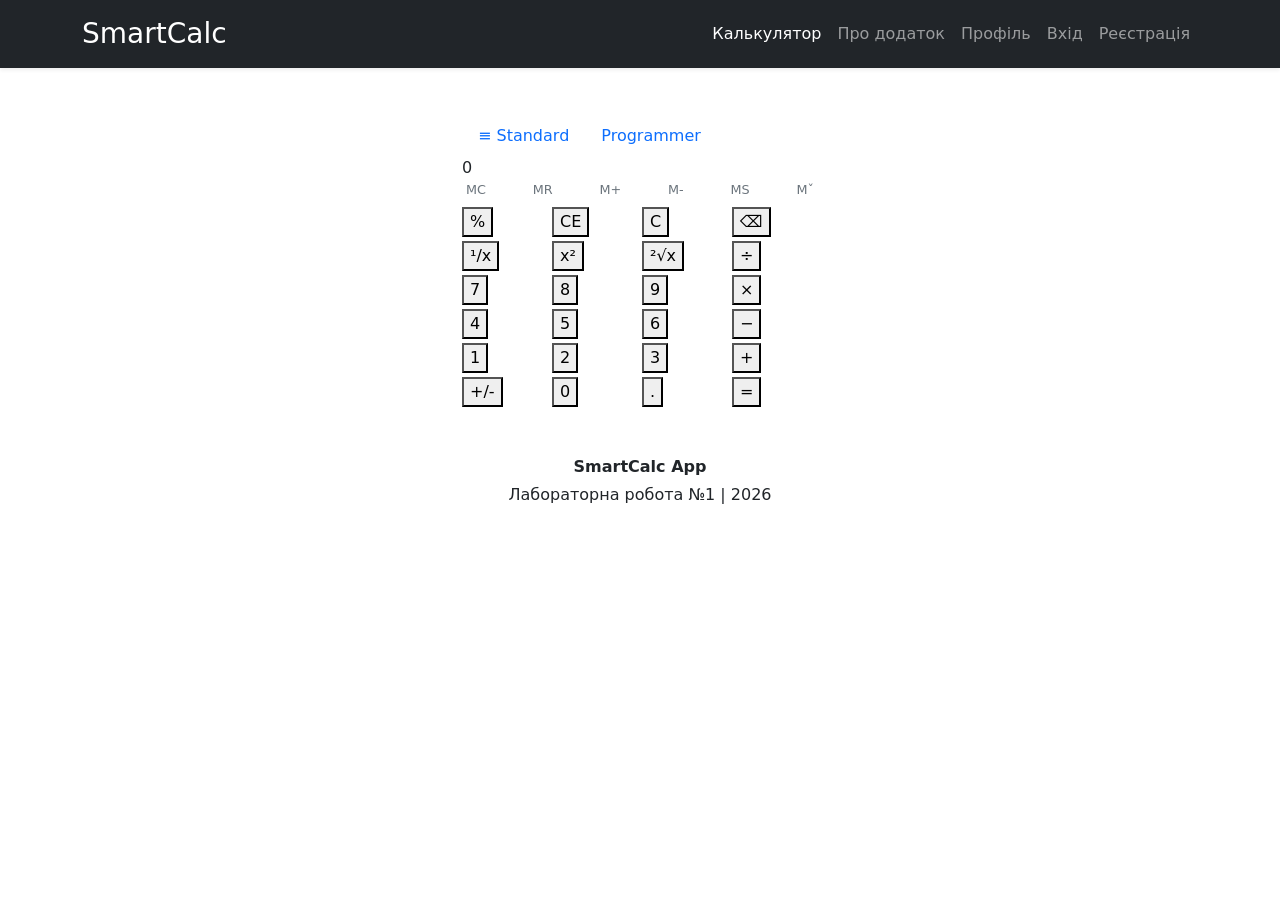
==== index.html @ d1dbdce1 "lab1" ====
<!DOCTYPE html>
<html lang="uk">
<head>
    <meta charset="UTF-8">
    <meta name="viewport" content="width=device-width, initial-scale=1.0">
    <title>SmartCalc - Головна</title>
    <link href="https://cdn.jsdelivr.net/npm/bootstrap@5.3.0/dist/css/bootstrap.min.css" rel="stylesheet">
    <link rel="stylesheet" href="style.css">
</head>
<body>
    <nav class="navbar navbar-expand-lg navbar-dark bg-dark shadow-sm">
        <div class="container">
            <a class="navbar-brand fs-3" href="index.html">SmartCalc</a>
            <button class="navbar-toggler" type="button" data-bs-toggle="collapse" data-bs-target="#navbarNav">
                <span class="navbar-toggler-icon"></span>
            </button>
            <div class="collapse navbar-collapse" id="navbarNav">
                <div class="navbar-nav ms-auto">
                    <a class="nav-link active" href="index.html">Калькулятор</a>
                    <a class="nav-link" href="about.html">Про додаток</a>
                    <a class="nav-link" href="profile.html">Профіль</a>
                    <a class="nav-link" href="login.html">Вхід</a>
                    <a class="nav-link" href="register.html">Реєстрація</a>
                </div>
            </div>
        </div>
    </nav>

    <main class="container my-5">
        <div class="row justify-content-center">
            <div class="col-md-7 col-lg-5 col-xl-4">
                
                <div class="calc-card">
                    <ul class="nav nav-calc-mode" id="calcTabs" role="tablist">
                        <li class="nav-item">
                            <button class="nav-link active" data-bs-toggle="tab" data-bs-target="#std">≡ Standard</button>
                        </li>
                        <li class="nav-item">
                            <button class="nav-link" data-bs-toggle="tab" data-bs-target="#prog">Programmer</button>
                        </li>
                    </ul>
                    
                    <div class="display">0</div>

                    <div class="tab-content">
                        
                        <div class="tab-pane fade show active" id="std">
                            <div class="d-flex justify-content-between text-secondary mb-2 px-1" style="font-size: 0.8rem;">
                                <span>MC</span><span>MR</span><span>M+</span><span>M-</span><span>MS</span><span>Mˇ</span>
                            </div>
                            
                            <div class="row g-1 row-cols-4">
                                <div class="col"><button class="calc-btn btn-op">%</button></div>
                                <div class="col"><button class="calc-btn btn-op">CE</button></div>
                                <div class="col"><button class="calc-btn btn-op">C</button></div>
                                <div class="col"><button class="calc-btn btn-op">⌫</button></div>
                                
                                <div class="col"><button class="calc-btn btn-op">¹/x</button></div>
                                <div class="col"><button class="calc-btn btn-op">x²</button></div>
                                <div class="col"><button class="calc-btn btn-op">²√x</button></div>
                                <div class="col"><button class="calc-btn btn-op">÷</button></div>
                                
                                <div class="col"><button class="calc-btn btn-num">7</button></div>
                                <div class="col"><button class="calc-btn btn-num">8</button></div>
                                <div class="col"><button class="calc-btn btn-num">9</button></div>
                                <div class="col"><button class="calc-btn btn-op">×</button></div>
                                
                                <div class="col"><button class="calc-btn btn-num">4</button></div>
                                <div class="col"><button class="calc-btn btn-num">5</button></div>
                                <div class="col"><button class="calc-btn btn-num">6</button></div>
                                <div class="col"><button class="calc-btn btn-op">−</button></div>
                                
                                <div class="col"><button class="calc-btn btn-num">1</button></div>
                                <div class="col"><button class="calc-btn btn-num">2</button></div>
                                <div class="col"><button class="calc-btn btn-num">3</button></div>
                                <div class="col"><button class="calc-btn btn-op">+</button></div>
                                
                                <div class="col"><button class="calc-btn btn-num">+/-</button></div>
                                <div class="col"><button class="calc-btn btn-num">0</button></div>
                                <div class="col"><button class="calc-btn btn-num">.</button></div>
                                <div class="col"><button class="calc-btn btn-eq">=</button></div>
                            </div>
                        </div>

                        
                        <div class="tab-pane fade" id="prog">
                            <div class="mb-3" style="font-size: 0.9rem;">
                                <div class="d-flex justify-content-between text-secondary mb-1"><span class="fw-bold">HEX</span><span>0</span></div>
                                <div class="d-flex justify-content-between text-info border-start border-info border-3 ps-2 mb-1"><span class="fw-bold text-white">DEC</span><span class="text-white">0</span></div>
                                <div class="d-flex justify-content-between text-secondary mb-1"><span class="fw-bold">OCT</span><span>0</span></div>
                                <div class="d-flex justify-content-between text-secondary mb-1"><span class="fw-bold">BIN</span><span>0</span></div>
                            </div>
                            
                            <div class="d-flex gap-4 mb-3 text-white" style="font-size: 0.85rem;">
                                <div>Bitwise ˇ</div>
                                <div>Bit shift ˇ</div>
                            </div>
                            
                            <div class="row g-1 row-cols-5">
                                <div class="col"><button class="calc-btn btn-op text-secondary">A</button></div>
                                <div class="col"><button class="calc-btn btn-op">&lt;&lt;</button></div>
                                <div class="col"><button class="calc-btn btn-op">&gt;&gt;</button></div>
                                <div class="col"><button class="calc-btn btn-op">C</button></div>
                                <div class="col"><button class="calc-btn btn-op">⌫</button></div>
                                
                                <div class="col"><button class="calc-btn btn-op text-secondary">B</button></div>
                                <div class="col"><button class="calc-btn btn-op">(</button></div>
                                <div class="col"><button class="calc-btn btn-op">)</button></div>
                                <div class="col"><button class="calc-btn btn-op">%</button></div>
                                <div class="col"><button class="calc-btn btn-op">÷</button></div>
                                
                                <div class="col"><button class="calc-btn btn-op text-secondary">C</button></div>
                                <div class="col"><button class="calc-btn btn-num">7</button></div>
                                <div class="col"><button class="calc-btn btn-num">8</button></div>
                                <div class="col"><button class="calc-btn btn-num">9</button></div>
                                <div class="col"><button class="calc-btn btn-op">×</button></div>
                                
                                <div class="col"><button class="calc-btn btn-op text-secondary">D</button></div>
                                <div class="col"><button class="calc-btn btn-num">4</button></div>
                                <div class="col"><button class="calc-btn btn-num">5</button></div>
                                <div class="col"><button class="calc-btn btn-num">6</button></div>
                                <div class="col"><button class="calc-btn btn-op">−</button></div>
                                
                                <div class="col"><button class="calc-btn btn-op text-secondary">E</button></div>
                                <div class="col"><button class="calc-btn btn-num">1</button></div>
                                <div class="col"><button class="calc-btn btn-num">2</button></div>
                                <div class="col"><button class="calc-btn btn-num">3</button></div>
                                <div class="col"><button class="calc-btn btn-op">+</button></div>
                                
                                <div class="col"><button class="calc-btn btn-op text-secondary">F</button></div>
                                <div class="col"><button class="calc-btn btn-num">+/-</button></div>
                                <div class="col"><button class="calc-btn btn-num">0</button></div>
                                <div class="col"><button class="calc-btn btn-num">.</button></div>
                                <div class="col"><button class="calc-btn btn-eq">=</button></div>
                            </div>
                        </div>
                    </div>
                </div>

            </div>
        </div>
    </main>

    <footer class="text-center">
        <div class="container">
            <p class="mb-1 fw-bold">SmartCalc App</p>
            <p class="mb-0">Лабораторна робота №1 | 2026</p>
        </div>
    </footer>
    <script src="https://cdn.jsdelivr.net/npm/bootstrap@5.3.0/dist/js/bootstrap.bundle.min.js"></script>
</body>
</html>
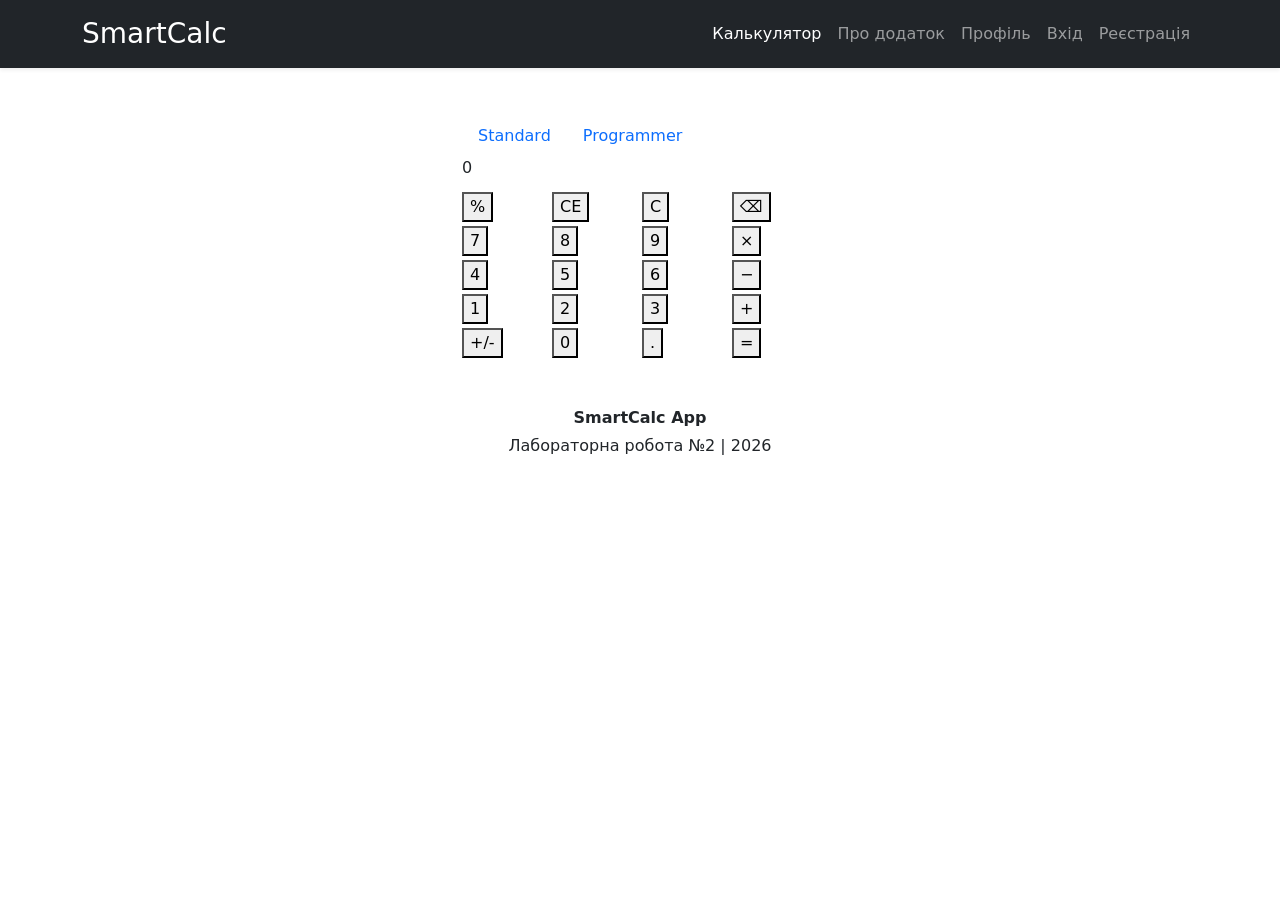
==== commit e658a25b: "Update index.html for lab2" ====
--- a/index.html
+++ b/index.html
@@ -29,11 +29,10 @@
     <main class="container my-5">
         <div class="row justify-content-center">
             <div class="col-md-7 col-lg-5 col-xl-4">
-                
                 <div class="calc-card">
                     <ul class="nav nav-calc-mode" id="calcTabs" role="tablist">
                         <li class="nav-item">
-                            <button class="nav-link active" data-bs-toggle="tab" data-bs-target="#std">≡ Standard</button>
+                            <button class="nav-link active" data-bs-toggle="tab" data-bs-target="#std">Standard</button>
                         </li>
                         <li class="nav-item">
                             <button class="nav-link" data-bs-toggle="tab" data-bs-target="#prog">Programmer</button>
@@ -43,38 +42,24 @@
                     <div class="display">0</div>
 
                     <div class="tab-content">
-                        
                         <div class="tab-pane fade show active" id="std">
-                            <div class="d-flex justify-content-between text-secondary mb-2 px-1" style="font-size: 0.8rem;">
-                                <span>MC</span><span>MR</span><span>M+</span><span>M-</span><span>MS</span><span>Mˇ</span>
-                            </div>
-                            
-                            <div class="row g-1 row-cols-4">
+                            <div class="row g-1 row-cols-4 mt-2">
                                 <div class="col"><button class="calc-btn btn-op">%</button></div>
                                 <div class="col"><button class="calc-btn btn-op">CE</button></div>
                                 <div class="col"><button class="calc-btn btn-op">C</button></div>
                                 <div class="col"><button class="calc-btn btn-op">⌫</button></div>
-                                
-                                <div class="col"><button class="calc-btn btn-op">¹/x</button></div>
-                                <div class="col"><button class="calc-btn btn-op">x²</button></div>
-                                <div class="col"><button class="calc-btn btn-op">²√x</button></div>
-                                <div class="col"><button class="calc-btn btn-op">÷</button></div>
-                                
                                 <div class="col"><button class="calc-btn btn-num">7</button></div>
                                 <div class="col"><button class="calc-btn btn-num">8</button></div>
                                 <div class="col"><button class="calc-btn btn-num">9</button></div>
                                 <div class="col"><button class="calc-btn btn-op">×</button></div>
-                                
                                 <div class="col"><button class="calc-btn btn-num">4</button></div>
                                 <div class="col"><button class="calc-btn btn-num">5</button></div>
                                 <div class="col"><button class="calc-btn btn-num">6</button></div>
                                 <div class="col"><button class="calc-btn btn-op">−</button></div>
-                                
                                 <div class="col"><button class="calc-btn btn-num">1</button></div>
                                 <div class="col"><button class="calc-btn btn-num">2</button></div>
                                 <div class="col"><button class="calc-btn btn-num">3</button></div>
                                 <div class="col"><button class="calc-btn btn-op">+</button></div>
-                                
                                 <div class="col"><button class="calc-btn btn-num">+/-</button></div>
                                 <div class="col"><button class="calc-btn btn-num">0</button></div>
                                 <div class="col"><button class="calc-btn btn-num">.</button></div>
@@ -82,53 +67,37 @@
                             </div>
                         </div>
 
-                        
                         <div class="tab-pane fade" id="prog">
-                            <div class="mb-3" style="font-size: 0.9rem;">
+                            <div class="mb-3 mt-2" style="font-size: 0.9rem;">
                                 <div class="d-flex justify-content-between text-secondary mb-1"><span class="fw-bold">HEX</span><span>0</span></div>
                                 <div class="d-flex justify-content-between text-info border-start border-info border-3 ps-2 mb-1"><span class="fw-bold text-white">DEC</span><span class="text-white">0</span></div>
                                 <div class="d-flex justify-content-between text-secondary mb-1"><span class="fw-bold">OCT</span><span>0</span></div>
                                 <div class="d-flex justify-content-between text-secondary mb-1"><span class="fw-bold">BIN</span><span>0</span></div>
                             </div>
                             
-                            <div class="d-flex gap-4 mb-3 text-white" style="font-size: 0.85rem;">
-                                <div>Bitwise ˇ</div>
-                                <div>Bit shift ˇ</div>
-                            </div>
-                            
                             <div class="row g-1 row-cols-5">
                                 <div class="col"><button class="calc-btn btn-op text-secondary">A</button></div>
-                                <div class="col"><button class="calc-btn btn-op">&lt;&lt;</button></div>
-                                <div class="col"><button class="calc-btn btn-op">&gt;&gt;</button></div>
+                                <div class="col"><button class="calc-btn btn-op"><<</button></div>
+                                <div class="col"><button class="calc-btn btn-op">>></button></div>
                                 <div class="col"><button class="calc-btn btn-op">C</button></div>
                                 <div class="col"><button class="calc-btn btn-op">⌫</button></div>
-                                
                                 <div class="col"><button class="calc-btn btn-op text-secondary">B</button></div>
-                                <div class="col"><button class="calc-btn btn-op">(</button></div>
-                                <div class="col"><button class="calc-btn btn-op">)</button></div>
-                                <div class="col"><button class="calc-btn btn-op">%</button></div>
-                                <div class="col"><button class="calc-btn btn-op">÷</button></div>
-                                
-                                <div class="col"><button class="calc-btn btn-op text-secondary">C</button></div>
                                 <div class="col"><button class="calc-btn btn-num">7</button></div>
                                 <div class="col"><button class="calc-btn btn-num">8</button></div>
                                 <div class="col"><button class="calc-btn btn-num">9</button></div>
                                 <div class="col"><button class="calc-btn btn-op">×</button></div>
-                                
-                                <div class="col"><button class="calc-btn btn-op text-secondary">D</button></div>
+                                <div class="col"><button class="calc-btn btn-op text-secondary">C</button></div>
                                 <div class="col"><button class="calc-btn btn-num">4</button></div>
                                 <div class="col"><button class="calc-btn btn-num">5</button></div>
                                 <div class="col"><button class="calc-btn btn-num">6</button></div>
                                 <div class="col"><button class="calc-btn btn-op">−</button></div>
-                                
-                                <div class="col"><button class="calc-btn btn-op text-secondary">E</button></div>
+                                <div class="col"><button class="calc-btn btn-op text-secondary">D</button></div>
                                 <div class="col"><button class="calc-btn btn-num">1</button></div>
                                 <div class="col"><button class="calc-btn btn-num">2</button></div>
                                 <div class="col"><button class="calc-btn btn-num">3</button></div>
                                 <div class="col"><button class="calc-btn btn-op">+</button></div>
-                                
+                                <div class="col"><button class="calc-btn btn-op text-secondary">E</button></div>
                                 <div class="col"><button class="calc-btn btn-op text-secondary">F</button></div>
-                                <div class="col"><button class="calc-btn btn-num">+/-</button></div>
                                 <div class="col"><button class="calc-btn btn-num">0</button></div>
                                 <div class="col"><button class="calc-btn btn-num">.</button></div>
                                 <div class="col"><button class="calc-btn btn-eq">=</button></div>
@@ -136,7 +105,6 @@
                         </div>
                     </div>
                 </div>
-
             </div>
         </div>
     </main>
@@ -144,9 +112,10 @@
     <footer class="text-center">
         <div class="container">
             <p class="mb-1 fw-bold">SmartCalc App</p>
-            <p class="mb-0">Лабораторна робота №1 | 2026</p>
+            <p class="mb-0">Лабораторна робота №2 | 2026</p>
         </div>
     </footer>
     <script src="https://cdn.jsdelivr.net/npm/bootstrap@5.3.0/dist/js/bootstrap.bundle.min.js"></script>
+    <script src="app.js" defer></script>
 </body>
-</html>+</html>
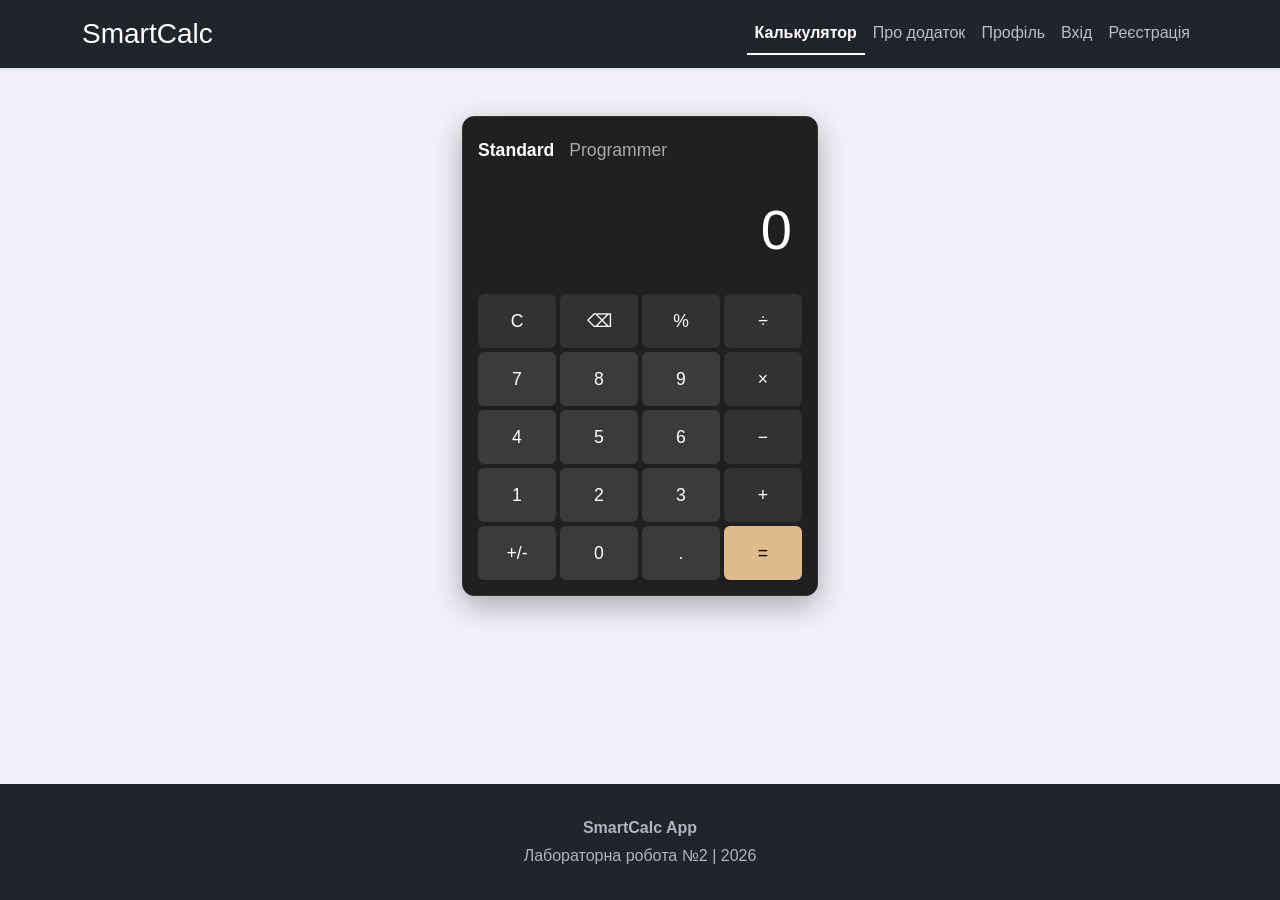
==== commit 23876d8a: "Add files via upload" ====
--- a/index.html
+++ b/index.html
@@ -44,10 +44,10 @@
                     <div class="tab-content">
                         <div class="tab-pane fade show active" id="std">
                             <div class="row g-1 row-cols-4 mt-2">
-                                <div class="col"><button class="calc-btn btn-op">%</button></div>
-                                <div class="col"><button class="calc-btn btn-op">CE</button></div>
                                 <div class="col"><button class="calc-btn btn-op">C</button></div>
                                 <div class="col"><button class="calc-btn btn-op">⌫</button></div>
+                                <div class="col"><button class="calc-btn btn-op">%</button></div>
+                                <div class="col"><button class="calc-btn btn-op">÷</button></div>
                                 <div class="col"><button class="calc-btn btn-num">7</button></div>
                                 <div class="col"><button class="calc-btn btn-num">8</button></div>
                                 <div class="col"><button class="calc-btn btn-num">9</button></div>
@@ -116,6 +116,8 @@
         </div>
     </footer>
     <script src="https://cdn.jsdelivr.net/npm/bootstrap@5.3.0/dist/js/bootstrap.bundle.min.js"></script>
-    <script src="app.js" defer></script>
+    <script src="model.js"></script>
+    <script src="view.js"></script>
+    <script src="controller.js"></script>
 </body>
-</html>
+</html>
--- a/style.css
+++ b/style.css
@@ -0,0 +1,85 @@
+body {
+    background-color: #f0f2f5;
+    font-family: 'Segoe UI', Roboto, Helvetica, Arial, sans-serif;
+    display: flex;
+    flex-direction: column;
+    min-height: 100vh;
+    color: #333;
+}
+
+main { flex: 1; }
+
+.navbar-dark .navbar-nav .nav-link {
+    color: rgba(255,255,255,.7);
+    transition: color 0.2s;
+}
+
+.navbar-dark .navbar-nav .nav-link:hover { color: #fff; }
+.navbar-dark .navbar-nav .nav-link.active { color: #fff; font-weight: 600; border-bottom: 2px solid #fff; }
+
+.calc-card {
+    background: #202020;
+    border-radius: 12px;
+    padding: 15px;
+    box-shadow: 0 10px 30px rgba(0,0,0,0.3);
+    border: 1px solid #333;
+}
+
+.nav-calc-mode {
+    border-bottom: none;
+    margin-bottom: 10px;
+}
+
+.nav-calc-mode .nav-link {
+    color: #aaa;
+    font-size: 1.1rem;
+    padding: 5px 15px 5px 0;
+    cursor: pointer;
+}
+
+.nav-calc-mode .nav-link.active {
+    color: #fff;
+    font-weight: 600;
+    background: none;
+}
+
+.display {
+    background: transparent;
+    color: #fff;
+    font-family: 'Segoe UI', sans-serif;
+    font-size: 3.5rem;
+    font-weight: 500;
+    text-align: right;
+    padding: 10px;
+    margin-bottom: 5px;
+    min-height: 80px;
+}
+
+.calc-btn {
+    width: 100%;
+    height: 54px;
+    font-size: 1.1rem;
+    border-radius: 6px;
+    border: none;
+    transition: background 0.1s;
+    display: flex;
+    align-items: center;
+    justify-content: center;
+}
+
+.calc-btn:hover { filter: brightness(1.2); }
+.calc-btn:active { filter: brightness(0.8); transform: scale(0.95); }
+
+.btn-num { background: #3b3b3b; color: #fff; }
+.btn-op { background: #323232; color: #fff; }
+.btn-eq { background: #dfbb8c; color: #000; font-weight: 500; }
+
+.table { background: white; border-radius: 12px; overflow: hidden; box-shadow: 0 5px 15px rgba(0,0,0,0.05); }
+.card-custom { border-radius: 15px; box-shadow: 0 5px 15px rgba(0,0,0,0.05); border: none; }
+
+@media (max-width: 576px) {
+    .calc-btn { height: 48px; font-size: 1rem; }
+    .display { font-size: 2.8rem; }
+}
+
+footer { background: #212529; color: #adb5bd; padding: 2rem 0; margin-top: auto; }
